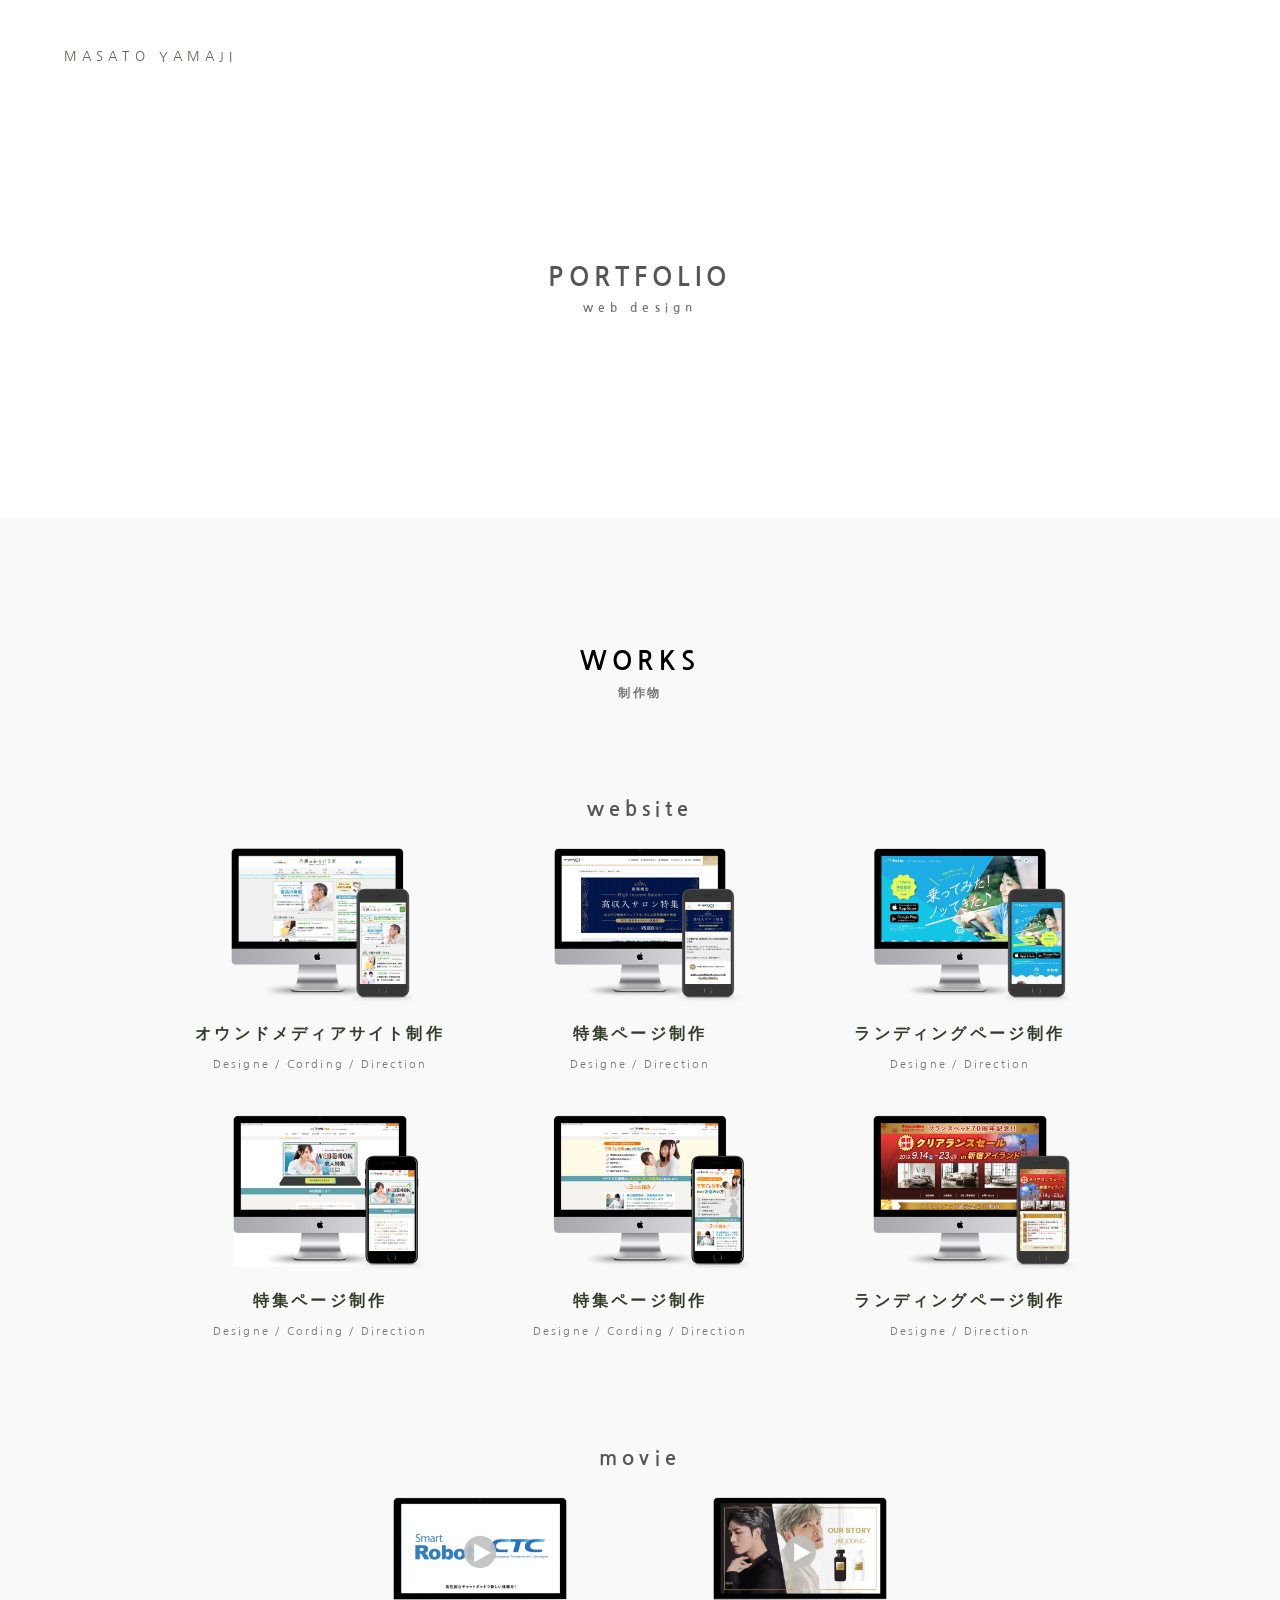
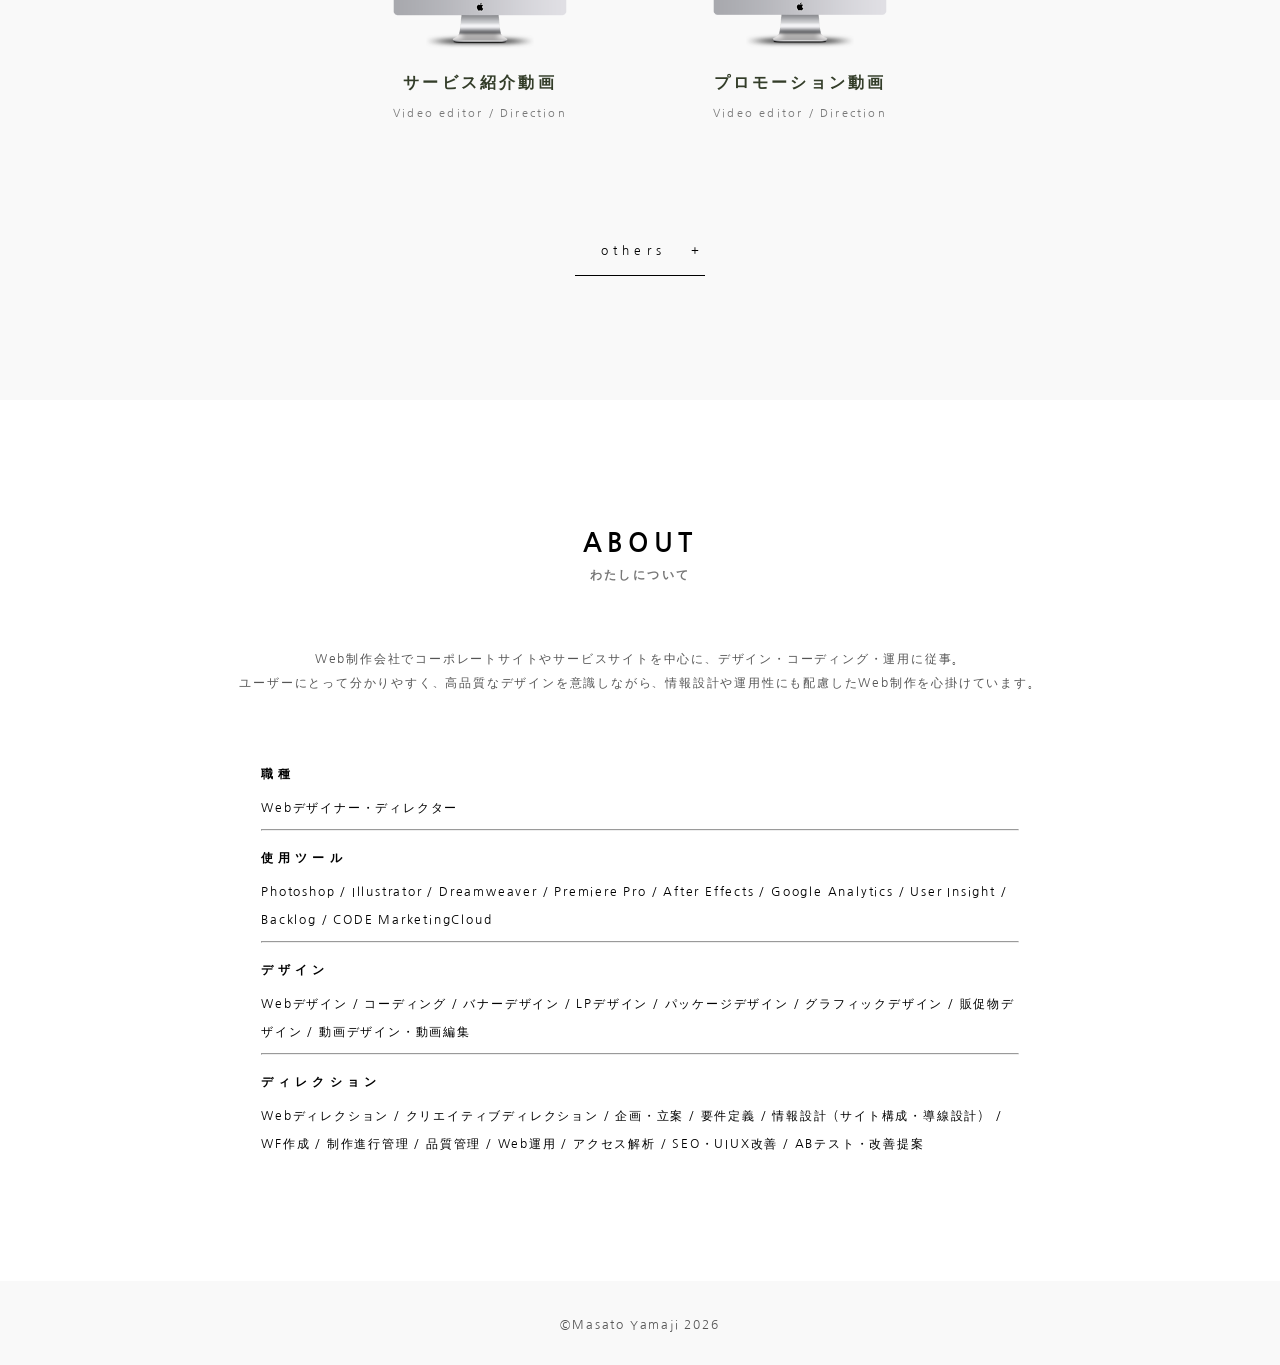
==== index.html @ 855f390e "Add files via upload" ====
<!DOCTYPE html>
<html lang="ja">

<head>
  <meta charset="UTF-8">
  <title>YAMAJI MASATO  Web Design PORTFOLIO</title>
  <meta name="viewport" content="width = device-width, initial-scale=1, user-scalable=yes">
  <meta name="description" content="山地将人のポートフォリオサイトです。">

  <link rel="icon" href="assetes/images/favicon.png">
  <!--Webフォント-->
  <!--Nanum-->
  <link rel="preconnect" href="https://fonts.googleapis.com">
  <link rel="preconnect" href="https://fonts.gstatic.com" crossorigin>
  <link href="https://fonts.googleapis.com/css2?family=Nanum+Gothic&display=swap" rel="stylesheet">
  <!--CSS-->
  <link rel="stylesheet" href="assetes/css/reset.css">
  <link rel="stylesheet" href="assetes/css/common.css">
  <link rel="stylesheet" href="assetes/css/top.css">
  <link rel="stylesheet" href="assetes/css/works.css">
  <!--JS-->
  <script src="https://ajax.googleapis.com/ajax/libs/jquery/3.7.1/jquery.min.js"></script>
  <!--<script src="assetes/js/common.js"></script>-->

</head>

<body>
  <header id="header">
    <a class="misaki" href="index.html">MASATO YAMAJI</a>
  </header>
  <section id="TOP" class="top">
    <div class="wrapper">
      <h1>PORTFOLIO<p class="eachTextAnime">web design</p>
      </h1>
    </div>
  </section>
  <main>
   
    <section id="WORKS" class="works">
      <div class="wrapper">
        <h2>WORKS<p class="eachTextAnime">制作物</p>
        </h2>
        <div class="website-flex">
          <h4 class="website">website</h4>
          <ul class="banner_list">
            <li>
              <a href="works1.html">
                <img class="websiteimages" src="assetes/images/website/web-product_01.png" alt="オウンドメディアサイト">
                <div class="product">
                  <h3>オウンドメディアサイト制作</h3>
                  <p class="category">Designe / Cording / Direction</p>
                </div>
              </a>
            </li>

            <li>
              <a href="works2.html">
                <img class="websiteimages" src="assetes/images/website/web-product_02.png" alt="オウンドメディアサイト">
                <div class="product">
                  <h3>特集ページ制作</h3>
                  <p class="category">Designe / Direction</p>
                </div>
              </a>
            </li>
            <li>
              <a href="works3.html">
                <img class="websiteimages" src="assetes/images/website/web-product_03.png" alt="オウンドメディアサイト">
                <div class="product">
                  <h3>ランディングページ制作</h3>
                  <p class="category">Designe / Direction</p>
                </div>
              </a>
            </li>
          </ul>

          <ul class="banner_list">
            <li>
              <a href="works4.html">
                <img class="websiteimages" src="assetes/images/website/web-product_04.png" alt="オウンドメディアサイト">
                <div class="product">
                  <h3>特集ページ制作</h3>
                  <p class="category">Designe / Cording / Direction</p>
                </div>
              </a>
            </li>

            <li>
              <a href="works5.html">
                <img class="websiteimages" src="assetes/images/website/web-product_05.png" alt="オウンドメディアサイト">
                <div class="product">
                  <h3>特集ページ制作</h3>
                  <p class="category">Designe / Cording / Direction</p>
                </div>
              </a>
            </li>
            <li>
              <a href="works6.html">
                <img class="websiteimages" src="assetes/images/website/web-product_06.png" alt="オウンドメディアサイト">
                <div class="product">
                  <h3>ランディングページ制作</h3>
                  <p class="category">Designe / Direction</p>
                </div>
              </a>
            </li>
          </ul>

          <h4>movie</h4>
          <ul class="banner_list">
            <li class="website_list_item">
              <a href="works7.html">
                <img class="websiteimages" src="assetes/images/movie/movie-product_01.png" alt="オウンドメディアサイト">
                <div class="product">
                  <h3>サービス紹介動画</h3>
                  <p class="category">Video editor / Direction</p>
                </div>
              </a>
            </li>

            <li>
              <a href="works8.html">
                <img class="websiteimages" src="assetes/images/movie/movie-product_02.png" alt="オウンドメディアサイト">
                <div class="product">
                  <h3>プロモーション動画</h3>
                  <p class="category">Video editor / Direction</p>
                </div>
              </a>
            </li>

          </ul>
          <div class="about-button">
            <a class="btnlinestretches4" href="works-other.html"><span class="more">others</span><span class="plus">+</span></a>
          </div>
        </div>
    </section>

    <section id="ABOUT" class="about">
        <h2>ABOUT<p class="eachTextAnime">わたしについて</p>
        </h2>
        <div class="about-profile">
        <p>Web制作会社でコーポレートサイトやサービスサイトを中心に、デザイン・コーディング・運用に従事。<br>
            ユーザーにとって分かりやすく、高品質なデザインを意識しながら、情報設計や運用性にも配慮したWeb制作を心掛けています。
          </p>
        </div>
        <div class="works-single">
              <div class="content-wrapper">
            <!--<div class="item-left">
              <div class="works-title-block">
                  <p class="category">Web制作会社でコーポレートサイトやサービスサイトを中心に、デザイン・コーディング・運用に従事。<br>
                    ユーザーにとって分かりやすく、高品質なデザインを意識しながら、情報設計や運用性にも配慮したWeb制作を心掛けています。</p>
              </div>
          </div>-->
            
          <div class="about-detail">
                  <dl>
                    <dt>職種</dt>
                    <dd>Webデザイナー・ディレクター</dd>
                  </dl>
                  <dl>
                    <hr>
                    <dt>使用ツール</dt>
                    <dd>Photoshop / Illustrator / Dreamweaver / Premiere Pro / After Effects / Google Analytics / User Insight / Backlog / CODE MarketingCloud</dd>
                  </dl>
                  <dl>
                    <hr>
                    <dt>デザイン</dt>
                    <dd>Webデザイン / コーディング / バナーデザイン / LPデザイン / パッケージデザイン / グラフィックデザイン / 販促物デザイン / 動画デザイン・動画編集</dd>
                  </dl>
                  <dl>
                    <hr>
                    <dt>ディレクション</dt>
                    <dd>Webディレクション / クリエイティブディレクション / 企画・立案 / 要件定義 / 情報設計（サイト構成・導線設計） / WF作成 / 制作進行管理 / 品質管理 / Web運用 / アクセス解析 / SEO・UIUX改善 / ABテスト・改善提案</dd>
                  </dl>
                </div>
              </div>
          </div>
      </section>

  </main>
  <footer>
    <div class="wrapper">
        <small>©️Masato Yamaji 2026</small>
    </div>
  </footer>

  <script>$(".header_toggle").click(function () {
      $(".header_toggle").toggleClass("is-active");
      $(".menu ").toggleClass("is-active");
    });
  </script>
</body>

</html>
---- assetes/css/common.css ----
@charset "UTF-8";
body {
    color: #000;
    font-family:"Nanum Gothic","游ゴシック体", "YuGothic","メイリオ","Zen Maru Gothic", serif;
    font-weight: 300;
    font-size: 1.6em;
    line-height: 2.4rem;
    letter-spacing: 0.2em;
    background-color: #fff;
    box-sizing:border-box;
  }

  img {
  max-width:100%;
  height:auto;
  }

  h1 {
    font-size: 26px;
    text-align: center;
    align-items: center;
    margin: 22vh auto;
  }
  h2 {
    text-align: center;
    font-size: 24px;
    margin: 50px 0;
  }
  h3 {
    font-size: 16px;
    letter-spacing: 0.2em;
  }
  h4 {
    font-size: 20px;
    padding: 6vw 0 0 0;
    text-align: center;
  }
  header {
    height: 60px;
    background-color: #fff;
    opacity: 0.8;
  }
  
  @media (max-width: 767px) {
    h3 {
      font-size: 15px;
    }
    h4 {
      font-size: 18px;
      letter-spacing: 0.2em;
      padding: 12vw 0 0 0;
    }
    .works .wrapper {
      padding: 0 12vw;
      }
  }

  p {
    font-size: 0.8em;
    line-height: 2em;
  }

  .about,.works,.the9pieces {
    padding: 5vw 3vw;
  }

  .the9pieces {
    padding-top: 10vw;
  }

  .misaki {
  top: 3vw;
  left: 5vw;
  position: fixed;
  font-size: 1vw;
  z-index: 100;
  }

.wrapper {
  margin: 0 auto;
  padding: 0 3vw;
 
}

small {
  font-size: 12px;
  width: 90vw;
  text-align: end;
  align-content: center;
  letter-spacing: 0.15em;
}
.menu {
  color: #888;
}

.menu:hover {
  color: #000;
}
.compe-flex {
  display: flex;
  gap:10px;
  align-items: center;
}

.compe {
  font-size: 0.4em;
  padding: 2px 15px;
  border: solid 1px;
  border-radius: 20px;
  text-align: center;
  line-height: 1.583;
  color: #fff;
  background-color: #e94846;
  width: 80px; 
}


footer {
  padding: 20px 0;
  background-color: #f9f9f9;
  text-align: center;
}


@media (max-width: 767px) {
  .menu {
    position: fixed;
    width: 100vw;
    height:100vh;
    top:0;
    left:0;
    z-index: 999;
    background-color: #fff;
    display: flex;
    gap:3vw;
    flex-flow: column;
    padding-left: 20vw;
    justify-content: center;
    opacity: 0;
    visibility: hidden;
  }

  .menu.is-active {
    opacity: 1;
    visibility: visible;
  }

  .menu-sns {
    display: flex;
    padding-top: 13vw;
  }

.menu a {
  color:#000;
}

.menu.is-active {
  display: flex;
  transition: .5s;
}

.header_toggle {
  position: fixed;
  width: 50px;
  height: 50px;
  cursor: pointer;
  right: 5vw;
  top:1.5vw;
  z-index: 9999;
}
.header_toggle.is-active span:nth-of-type(1) {
  top:22px;
  left:6px;
  transform: rotate(45deg);
}
.header_toggle.is-active span:nth-of-type(2) {
  top:22px;
  left:6px;
  transform: rotate(-45deg);
}

.header_toggle span {
  display: inline-block;
  transition: all.4s;
  position: absolute;
  left: 6px;
  height:1px;
  background-color: #000;
}

.header_toggle span:nth-of-type(1){
  top:22px;
  width:75%;
}

.header_toggle span:nth-of-type(2){
  top:29px;
  width:75%;
}

.misaki {
  font-size: 2.2vw;
}
.icon {
  width: 4vw;
}
.icon-p {
display: none;
}
}

@media (min-width: 767px) {
  .menu {
    position: fixed;
    right: 5vw;
    top:3vw;
    z-index: 100;
  }
  .menu a {
    padding-right:2vw;
    font-size: 1vw;
  }
  .menu-sns {
    display: none;
  }
  
.footer-flex {
  gap:3vw;
}
}
---- assetes/css/top.css ----
@charset "UTF-8";

.top {
    position: relative;
    height: calc(var(--vh)* 100);
}

.top .wrapper {
    height: 50%;
}

.eachTextAnime {
    font-size: 12px;
    color: #777;
}

h2 .eachTextAnime {
    font-size: 12px;
    color: #777;
    letter-spacing: 0.2em;
}

.website {
    padding-top: 2vw;
}

.eachTextAnime span {
    opacity: 0;
}

.eachTextAnime.appeartext span {
    animation: text_anime_on 1s ease-out forwards;
}

@keyframes text_anime_on {
    0% {
        opacity: 0;
    }

    100% {
        opacity: 1;
    }
}

@keyframes plofile {
    from {
        filter: blur(10px);
        transform: scale(1.02);
        opacity: 0;
    }

    to {
        filter: blur(0);
        transform: scale(1);
        opacity: 1;
    }
}

.fadeInUp {
    opacity: 0;
    transform: translateY(100px);
}


.about-flex,
.name-ja,
.works-button {
    width: 100%;
    margin-bottom: 6.1875vw;
    font-size: 1.375vw;
    letter-spacing: .04em;
    margin-top: -2vw;
}


.name-en {
    font-size: 0.9vw;
    color: #777;
    letter-spacing: 0.2em;
    padding-left: 1vw;
}

.works {
    background-color: #f9f9f9;
}

.works-child {
    display: flex;
    gap: 15px;
    justify-content: center;
}

.works-child li {
    font-size: 0.9vw;
    letter-spacing: 0.3em;
}

.product {
    text-align: center;
    margin-bottom: 20px;
}

.website_list,
.graphic_list,
.banner_list {
    display: flex;
    gap: 2vw;
    justify-content: center;
    position: relative;
    padding-top: 1.2vw;
}

.banner_list {
    flex-wrap: wrap;
}

.category {
    font-size: 11px;
    color: #777;
    letter-spacing: 0.2em;
    text-align: center;
}

.website_list_item2 {
    padding-bottom: 1vw;
}

/*== 線の上を別の線が伸びる */

.about-button {
    text-align: center;
    margin: 82px 0 60px 0;
}

.btnlinestretches4 {
    /*線の基点とするためrelativeを指定*/
    position: relative;
    /*リンクの形状*/
    color: #000;
    padding: 0px 0px 0.5vw 2vw;
    display: inline-block;
    outline: none;

}

/*線の設定*/
.btnlinestretches4::before,
.btnlinestretches4::after {
    content: '';
    /*絶対配置で線の位置を決める*/
    position: absolute;
    z-index: 1;
    bottom: 0;
    left: 0;
    /*線の形状*/
    background: #000;
    width: 100%;
    height: 1px;
    /*アニメーションの指定*/
    transition: all 0.3s ease-in-out;
}

/*hover時に伸びる線の形状*/
.btnlinestretches4::after {
    width: 0;
    background: #ccc;
}

/*hover時に100%に伸びる*/
.btnlinestretches4:hover::after {
    width: 100%;
}

.more,
.plus {
    font-size: .9vw;
}

.plus {
    padding-left: 2vw;
}

.about-profile {
    text-align: center;
}
.about-profile p {
    font-size: 12px;
    letter-spacing: 1.8px;
}
.about-detail {
    width: 80%;
    font-size: 12px;
    color: #000;
    line-height: 2.333;
    margin: auto;
}
.about-detail dt {
    font-size: 12px;
    font-weight: bold;
    line-height: 3.5;
}
.about-detail dd {
    letter-spacing: 1.8px;
}


@media (min-width: 768px) {
    .websiteimages {
        max-width: 23vw;
    }

    .about-padd {
        margin-right: 4.5vw;
        padding-left: 48.125vw;
        padding-bottom: 8.9375vw;
        margin-top: 4vw;
    }

    .about-flex {
        display: flex;
        flex-wrap: wrap;
        margin-top: -1.25vw;
        margin-left: -23.75vw;
    }

    .about-p1,
    .about-p2,
    .about-p3 {
        font-size: .78125vw;
        line-height: 2.32;
        letter-spacing: .03em;
        width: 23.75vw;
        padding-right: 3.4375vw;
    }

    .about-p1,
    .about-p2 {
        padding-bottom: 30px;
    }

    .about_image2 {
        position: absolute;
        top: -3vw;
        left: 0;
        width: 24.375vw;
    }

    .website-flex {
        margin: 0 auto;
    }

    .works li {
        max-width: 23vw;
    }

    .works-child {
        gap: 45px;
    }
}

@media (max-width: 767px) {

    .website_list,
    .graphic_list,
    .banner_list {
        gap: 6vw;
    }

    .works-child li {
        font-size: 2.8vw;
    }

    .about_image1 {
        margin-top: 10vw;
    }

    .about_image2 {
        position: absolute;
        right: 0vw;
        width: 25vw;
        top: 135vw;
    }

    .name-ja {
        font-size: 3vw;
        letter-spacing: .04em;
        margin-top: 38vw;
    }

    .name-en {
        font-size: 2.5vw;
    }

    .about-p1,
    .about-p2,
    .about-p3 {
        margin-top: 5vw;
        font-size: 3vw;
        line-height: 2.1;
        letter-spacing: .1em;
    }

    .btnlinestretches {
        margin-top: 8vw;
    }

    .more,
    .plus {
        font-size: 14px;
    }

    .about-image {
        padding-top: 9vw;
    }

    .website_list_item2{
        padding-bottom: 6vw;
    }

    .about-button {
        margin-top: 60px;
    }

    .about-profile p {
        width: 80%;
        margin: auto;
        font-size: 12px;
        text-align: left;
        letter-spacing: 1.6px;
    }

    .about-detail {
        width: 90%;
        font-size: 10px;
        line-height: 2;
    }
    .about-detail dt {
        font-size: 14px;
    }
    .about-detail dd {
        letter-spacing: 1.6px;
        font-size: 12px;
    }
}
---- assetes/css/works.css ----
@charset "UTF-8";

body {
    color: #555;
}

h2 {
    margin: 60px 0;
    font-size: 1em;
    color: #000;
}

/*h3 {
    margin-bottom: 15px;
}*/

hr {
    background-color: #eee;
}

.works-single {
    padding: 3vw 5vw;
    max-width: 1300px;
    margin: 0 auto;
}

.works-single .content-wrapper {
    display: flex;
    flex-wrap: wrap;
    justify-content: space-between;
    align-items: flex-start;
    margin: 20px 0;
}

.works-single .item-left {
    width: 54.128%;
}

.works-single .item-right dd {
    letter-spacing: 1.4px;
    line-height: 1.8;
}

.works-single .works-title-block {
    margin-top: 36px;
    text-align: center;
}

.works-single .item-right {
    width: 40.7339%;
    font-size: 0.75rem;
    color: #000;
    line-height: 2.333;
}

.works-single .item-right dl dt {
    min-width: 4.5em;
    font-size: 16px;
}

.item-right dl,
.section-title p {
    letter-spacing: 0.2em;
    margin-bottom: 20px;
}

.view-more-home a,
.view-more a {
    display: inline-block;
    padding: 10px 38px 10px 0;
    font-weight: 500;
    letter-spacing: 0.11em;
    text-transform: uppercase;
    position: relative;
}


.view-more {
    margin-top: 35px;
}

.view-more.is-works a {
    letter-spacing: 0.05em;
    text-transform: none;
    color: #0066c0;
    font-size: 14px;
}

.term-list {
    display: flex;
    gap: 2vw;
    flex-wrap: wrap;
    justify-content: flex-start;
    align-items: stretch;
    font-size: 0.75rem;
    color: #555;
}

.term-list li {
    min-width: 66px;
    padding: 2px 15px;
    margin-bottom: 10px;
    border: solid 1px;
    border-radius: 20px;
    text-align: center;
    line-height: 1.583;
}

.page-nav {
    display: flex;
    justify-content: space-between;
    align-items: center;
    margin: 100PX 0 60px 0;
}

.page-nav a {
    font-size: 0.7em;
}

.works-single {
    font-size: 0.8em;
}

.item-under {
    letter-spacing: 0.1em;
    line-height: 2em;
    font-size: 0.7em;
    margin-bottom: 160px;
}

.works-textlist li {
    list-style: inside;
    padding: 0 0 1em 1.2em;
    text-indent: -1.2em;
}

.item-under dl {
    width: 100%;
    display: flex;
    margin: 50px 0;
}

.item-under dt {
    width: 20%;
    margin-top: 3px;
    font-size: 16px;
}

.zemi {
    max-width: 350px;
    margin: 0 0 20px -35px;
}


.link {
    width: 17px;
    padding: 0 0 0 10px;
}


/*矢印が右に移動する*/
.btnarrow-left {
    /*矢印と下線の基点とするためrelativeを指定*/
    position: relative;
    /*形状*/
    display: inline-block;
    padding: 0 20px;
    color: #000;
    text-decoration: none;
    outline: none;
}

/*矢印と下線の形状*/
.btnarrow-left::before {
    content: '';
    /*絶対配置で下線の位置を決める*/
    position: absolute;
    bottom: -8px;
    left: 0%;
    /*下線の形状*/
    width: 85%;
    height: 1px;
    background: #333;
    /*アニメーションの指定*/
    transition: all .3s;
}

.btnarrow-left::after {
    content: '';
    /*絶対配置で矢印の位置を決める*/
    position: absolute;
    bottom: -4px;
    right: 100px;
    /*矢印の形状*/
    width: 15px;
    height: 1px;
    background: #000;
    transform: rotate(145deg);
    /*アニメーションの指定*/
    transition: all .3s;
}

/*hoverした際の移動*/
.btnarrow-left:hover::before {
    left: -5%;
}

.btnarrow-left:hover::after {
    right: 105px;
}



/*矢印が右に移動する*/
.btnarrow-right {
    /*矢印と下線の基点とするためrelativeを指定*/
    position: relative;
    /*形状*/
    display: inline-block;
    padding: 0 20px;
    color: #333;
    text-decoration: none;
    outline: none;
}

/*矢印と下線の形状*/
.btnarrow-right::before {
    content: '';
    /*絶対配置で下線の位置を決める*/
    position: absolute;
    bottom: -8px;
    left: 15%;
    /*下線の形状*/
    width: 85%;
    height: 1px;
    background: #333;
    /*アニメーションの指定*/
    transition: all .3s;
}

.btnarrow-right::after {
    content: '';
    /*絶対配置で矢印の位置を決める*/
    position: absolute;
    bottom: -3px;
    right: 0;
    /*矢印の形状*/
    width: 15px;
    height: 1px;
    background: #333;
    transform: rotate(35deg);
    /*アニメーションの指定*/
    transition: all .3s;
}

/*hoverした際の移動*/
.btnarrow-right:hover::before {
    left: 20%;
}

.btnarrow-right:hover::after {
    right: -5%;
}


@media screen and (min-width: 768px) {
    .works-single {
        padding: 3vw 10vw;
    }

    .item-under dd {
        width: 80%;
        margin: 0;
    }

    .item-left-pattern {
        width: 40%;
    }
}

@media screen and (max-width: 768px) {
    h2 {
        margin-bottom: 20px;
      }
    .works-single .item-right {
        width: 100%;
    }

    .works-single .works-title-block {
        margin-top: 52px;
    }

    .works-single .content-wrapper {
        display: block;
    }

    .page-nav {
        margin-bottom: 30px;
    }

    .works-single .item-under {
        margin-bottom: 50px;
    }

    .works-single .item-left {
        width: 100%;
        margin-bottom: 36px;
    }

    .view-more {
        margin-top: 14px;
    }

    .view-more a {
        font-size: 0.875rem;
    }

    .item-under dl {
        flex-flow: column;
        gap: 20px;
        font-size: 1em;
    }

    .view-more.is-works a {
        font-size: 12px;
    }
    .page-nav a {
        font-size: 13px;
    }

}
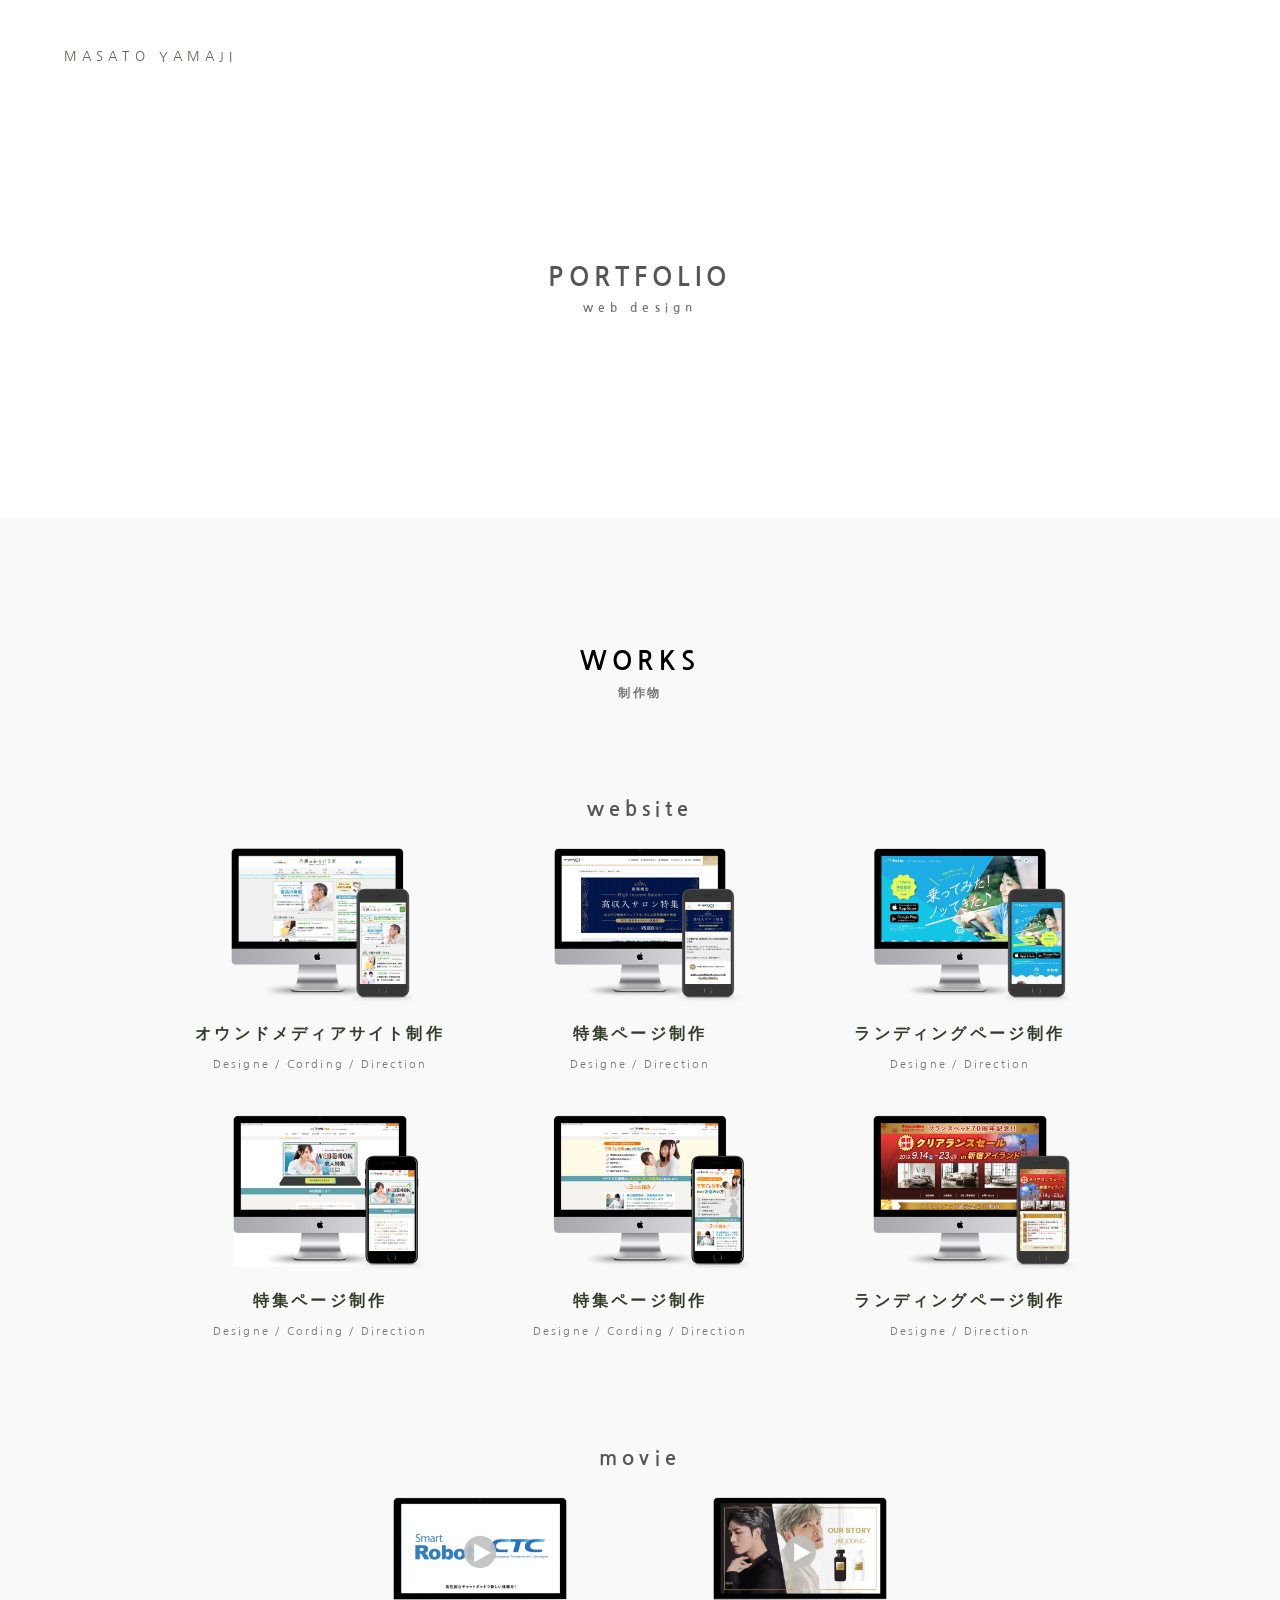
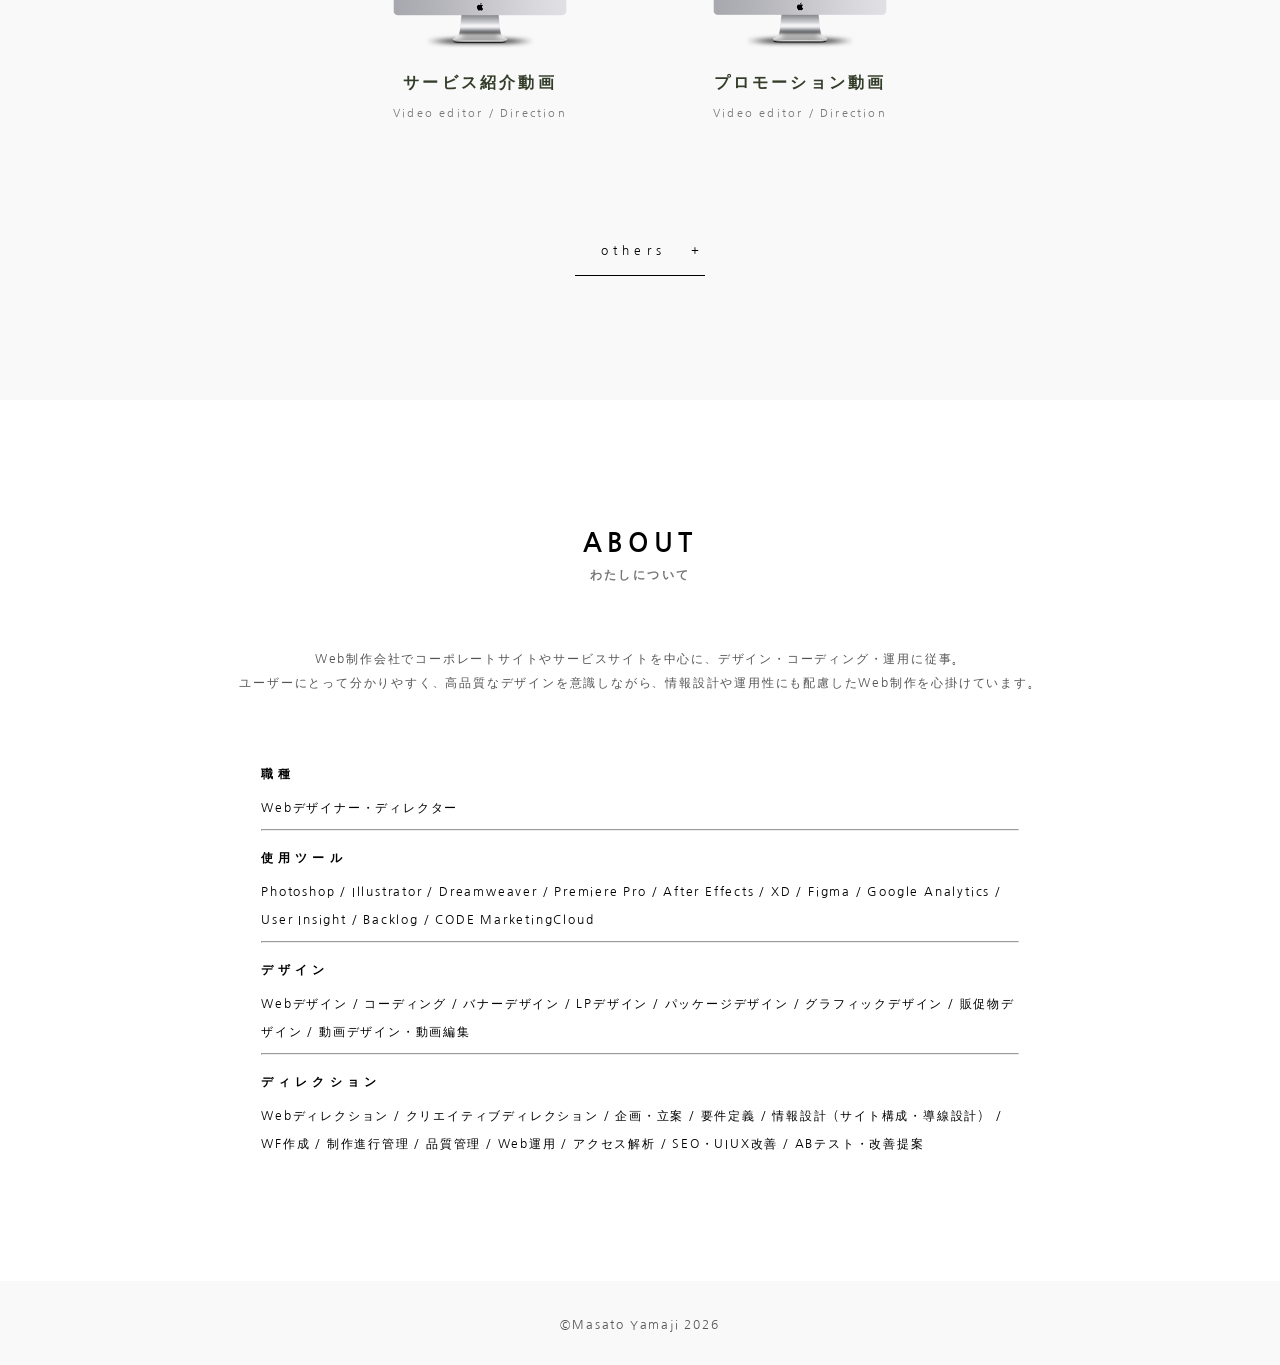
==== commit cfe1f6c2: "Add files via upload" ====
--- a/index.html
+++ b/index.html
@@ -8,6 +8,7 @@
   <meta name="description" content="山地将人のポートフォリオサイトです。">
 
   <link rel="icon" href="assetes/images/favicon.png">
+  <meta name="robots" content="noindex, nofollow">
   <!--Webフォント-->
   <!--Nanum-->
   <link rel="preconnect" href="https://fonts.googleapis.com">
@@ -20,13 +21,12 @@
   <link rel="stylesheet" href="assetes/css/works.css">
   <!--JS-->
   <script src="https://ajax.googleapis.com/ajax/libs/jquery/3.7.1/jquery.min.js"></script>
-  <!--<script src="assetes/js/common.js"></script>-->
 
 </head>
 
 <body>
   <header id="header">
-    <a class="misaki" href="index.html">MASATO YAMAJI</a>
+    <a class="masato" href="index.html">MASATO YAMAJI</a>
   </header>
   <section id="TOP" class="top">
     <div class="wrapper">
@@ -45,7 +45,7 @@
           <ul class="banner_list">
             <li>
               <a href="works1.html">
-                <img class="websiteimages" src="assetes/images/website/web-product_01.png" alt="オウンドメディアサイト">
+                <img class="websiteimages" src="assetes/images/website/web-product_01.png" alt="オウンドメディアサイト制作">
                 <div class="product">
                   <h3>オウンドメディアサイト制作</h3>
                   <p class="category">Designe / Cording / Direction</p>
@@ -55,7 +55,7 @@
 
             <li>
               <a href="works2.html">
-                <img class="websiteimages" src="assetes/images/website/web-product_02.png" alt="オウンドメディアサイト">
+                <img class="websiteimages" src="assetes/images/website/web-product_02.png" alt="特集ページ制作">
                 <div class="product">
                   <h3>特集ページ制作</h3>
                   <p class="category">Designe / Direction</p>
@@ -64,7 +64,7 @@
             </li>
             <li>
               <a href="works3.html">
-                <img class="websiteimages" src="assetes/images/website/web-product_03.png" alt="オウンドメディアサイト">
+                <img class="websiteimages" src="assetes/images/website/web-product_03.png" alt="ランディングページ制作">
                 <div class="product">
                   <h3>ランディングページ制作</h3>
                   <p class="category">Designe / Direction</p>
@@ -76,7 +76,7 @@
           <ul class="banner_list">
             <li>
               <a href="works4.html">
-                <img class="websiteimages" src="assetes/images/website/web-product_04.png" alt="オウンドメディアサイト">
+                <img class="websiteimages" src="assetes/images/website/web-product_04.png" alt="特集ページ制作">
                 <div class="product">
                   <h3>特集ページ制作</h3>
                   <p class="category">Designe / Cording / Direction</p>
@@ -86,7 +86,7 @@
 
             <li>
               <a href="works5.html">
-                <img class="websiteimages" src="assetes/images/website/web-product_05.png" alt="オウンドメディアサイト">
+                <img class="websiteimages" src="assetes/images/website/web-product_05.png" alt="特集ページ制作">
                 <div class="product">
                   <h3>特集ページ制作</h3>
                   <p class="category">Designe / Cording / Direction</p>
@@ -95,7 +95,7 @@
             </li>
             <li>
               <a href="works6.html">
-                <img class="websiteimages" src="assetes/images/website/web-product_06.png" alt="オウンドメディアサイト">
+                <img class="websiteimages" src="assetes/images/website/web-product_06.png" alt="ランディングページ制作">
                 <div class="product">
                   <h3>ランディングページ制作</h3>
                   <p class="category">Designe / Direction</p>
@@ -108,7 +108,7 @@
           <ul class="banner_list">
             <li class="website_list_item">
               <a href="works7.html">
-                <img class="websiteimages" src="assetes/images/movie/movie-product_01.png" alt="オウンドメディアサイト">
+                <img class="websiteimages" src="assetes/images/movie/movie-product_01.png" alt="サービス紹介動画">
                 <div class="product">
                   <h3>サービス紹介動画</h3>
                   <p class="category">Video editor / Direction</p>
@@ -118,7 +118,7 @@
 
             <li>
               <a href="works8.html">
-                <img class="websiteimages" src="assetes/images/movie/movie-product_02.png" alt="オウンドメディアサイト">
+                <img class="websiteimages" src="assetes/images/movie/movie-product_02.png" alt="プロモーション動画">
                 <div class="product">
                   <h3>プロモーション動画</h3>
                   <p class="category">Video editor / Direction</p>
@@ -143,13 +143,6 @@
         </div>
         <div class="works-single">
               <div class="content-wrapper">
-            <!--<div class="item-left">
-              <div class="works-title-block">
-                  <p class="category">Web制作会社でコーポレートサイトやサービスサイトを中心に、デザイン・コーディング・運用に従事。<br>
-                    ユーザーにとって分かりやすく、高品質なデザインを意識しながら、情報設計や運用性にも配慮したWeb制作を心掛けています。</p>
-              </div>
-          </div>-->
-            
           <div class="about-detail">
                   <dl>
                     <dt>職種</dt>
@@ -158,7 +151,7 @@
                   <dl>
                     <hr>
                     <dt>使用ツール</dt>
-                    <dd>Photoshop / Illustrator / Dreamweaver / Premiere Pro / After Effects / Google Analytics / User Insight / Backlog / CODE MarketingCloud</dd>
+                    <dd>Photoshop / Illustrator / Dreamweaver / Premiere Pro / After Effects / XD / Figma / Google Analytics / User Insight / Backlog / CODE MarketingCloud</dd>
                   </dl>
                   <dl>
                     <hr>
--- a/assetes/css/common.css
+++ b/assetes/css/common.css
@@ -68,7 +68,7 @@
     padding-top: 10vw;
   }
 
-  .misaki {
+  .masato {
   top: 3vw;
   left: 5vw;
   position: fixed;
@@ -198,7 +198,7 @@
   width:75%;
 }
 
-.misaki {
+.masato {
   font-size: 2.2vw;
 }
 .icon {
